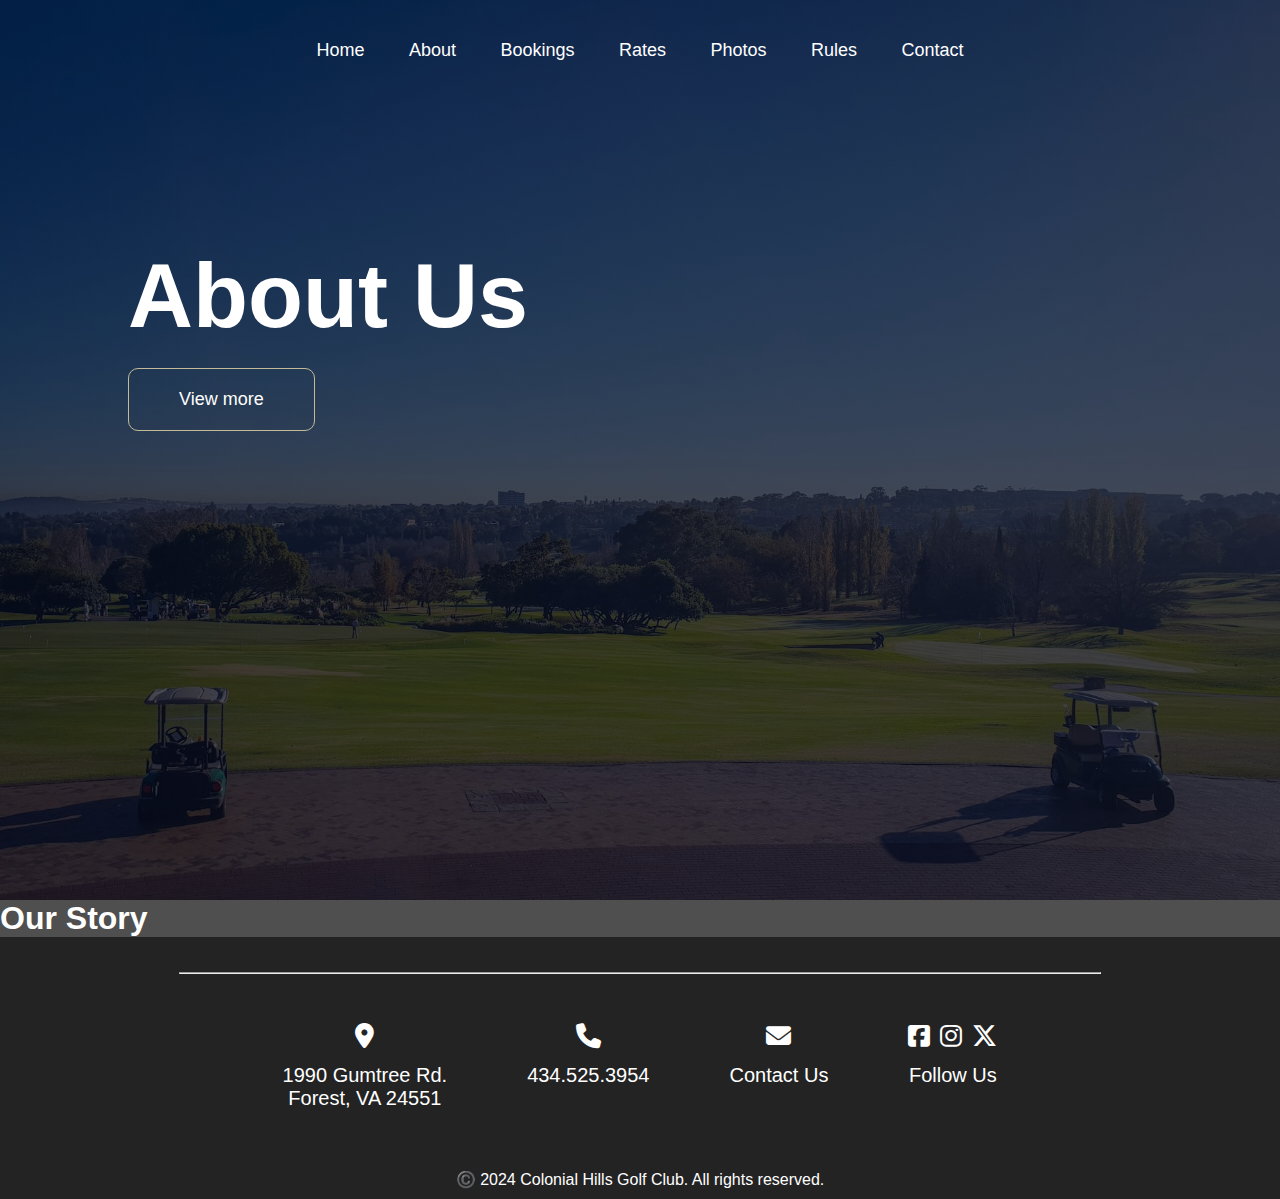
==== About/about.html @ 66ed5610 "feat: adding styling for about page" ====
<!DOCTYPE html>
<html lang="en">
<head>
    <meta charset="UTF-8">
    <meta name="viewport" content="width=device-width, initial-scale=1.0">
    <link rel="stylesheet" href="https://cdnjs.cloudflare.com/ajax/libs/font-awesome/6.6.0/css/all.min.css">
    <link rel="stylesheet" href="./about.css">
    <title>About - Colonial Hills Golf Club</title>
</head>
<body>
    <div class="header-sect">
        <div class="container">
            <nav>
                <ul>
                    <li><a href="../index.html">Home</a></li>
                    <li><a href="./About/about.html">About</a></li>
                    <li><a href="./Bookings/bookings.html">Bookings</a></li>
                    <li><a href="./Rates/rates.html">Rates</a></li>
                    <li><a href="./Photos/photos.html">Photos</a></li>
                    <li><a href="./Rules/rules.html">Rules</a></li>
                    <li><a href="#contact">Contact</a></li>
                </ul>
            </nav>
        
            <div class="header-text">
                <h1>About Us</h1>
                <button class="btn">View more</button>
            </div>
        </div>
    </div>

    <div class="middle-sect">
        <div>
            <h1>Our Story</h1>
        </div>
    </div>

    <div class="footer">
        <div class="container">
            <div class="top">
                <div class="bar-align">
                    <hr>
                </div>

                <div class="links">
                    <div class="small-sect">
                        <i class="fa-solid fa-location-dot"></i>
                        <p>1990 Gumtree Rd. <br> Forest, VA 24551</p>
                    </div>
                    <div class="small-sect">
                        <i class="fa-solid fa-phone"></i>
                        <p>434.525.3954</p>
                    </div>
                    <div class="small-sect">
                        <a href="#contact"><i class="fa-solid fa-envelope"></i></a>
                        <p>Contact Us</p>
                    </div>
                    <div class="small-sect">
                        <div class="gap">
                            <a href="https://facebook.com"><i class="fa-brands fa-square-facebook"></i></a>
                            <a href="https://instagram.com"><i class="fa-brands fa-instagram"></i></a>
                            <a href="https://x.com"><i class="fa-brands fa-x-twitter"></i></a>
                        </div>
                        <p>Follow Us</p>
                    </div>

                </div>
            </div>

            <div class="bottom">
                <div class="copyright">
                    <p>©️ 2024 Colonial Hills Golf Club. All rights reserved.</p>
                </div>
            </div>

        </div>

    </div>
</body>
</html>
---- About/about.css ----
* {
    font-family: 'Poppins', sans-serif;
    box-sizing: border-box;
    margin: 0;
    padding: 0;
}

html {
    scroll-behavior: smooth;
}

body {
    background-color: #4f4f4f;
    color: white;
}

nav {
    display: flex;
    align-items: center;
    justify-content: center;
    flex-wrap: wrap;
}

nav ul li{
    display: inline-block;
    list-style: none;
    margin: 30px 20px;
}

nav ul li a {
    color: white;
    text-decoration: none;
    font-size: 18px;
    position: relative;
}

nav ul li a::after {
    content: '';
    width: 0;
    height: 3px;
    background: #C3BA99;
    position: absolute;
    left: 0;
    bottom: -6px;
    transition: 0.5s;
}

nav ul li a:hover::after {
    width: 100%;
}

.container {
    padding: 10px 10%;
}

/**** Header Section ****/
.header-sect {
    width: 100%;
    height: 100vh;
    background-size: cover;
    background-position: center;
    background-image: linear-gradient(rgba(4, 9, 30, 0.7), rgba(4, 9, 30, 0.7)), url(../Images/about-bg.jpg);
    position: relative;
}

.header-text {
    font-size: 45px;
    margin-top: 15%;
}

.btn {
    padding: 20px 50px;
    border-radius: 10px;
    background-color: transparent;
    border: 1px solid #C3BA99;
    color: white;
    font-size: 18px;
    margin: 20px 0;
    transition: 0.5s;
}

.btn:hover {
    background-color: #C3BA99;
}


/**** Footer Section ****/
.footer {
    background-color: #232323;
}


.bar-align hr {
    width: 90%;
    margin: auto;
}

.bar-align {
    margin: 25px 0;
}


.links {
    display: flex;
    gap: 80px;
    text-align: center;
    justify-content: center;
}

.small-sect i {
    font-size: 25px;
    transition: transform 0.5s;
}

.small-sect a {
    color: white;
}

.small-sect i:hover {
    color: #C3BA99;
    transform: translateY(-5px);
}

.small-sect p {
    font-size: 20px;
    margin-top: 15px;
}

.small-sect {
    margin: 25px 0;
}

.gap {
    display: flex;
    gap: 10px;
}


.copyright p {
    text-align: center;
    margin-top: 35px;
}
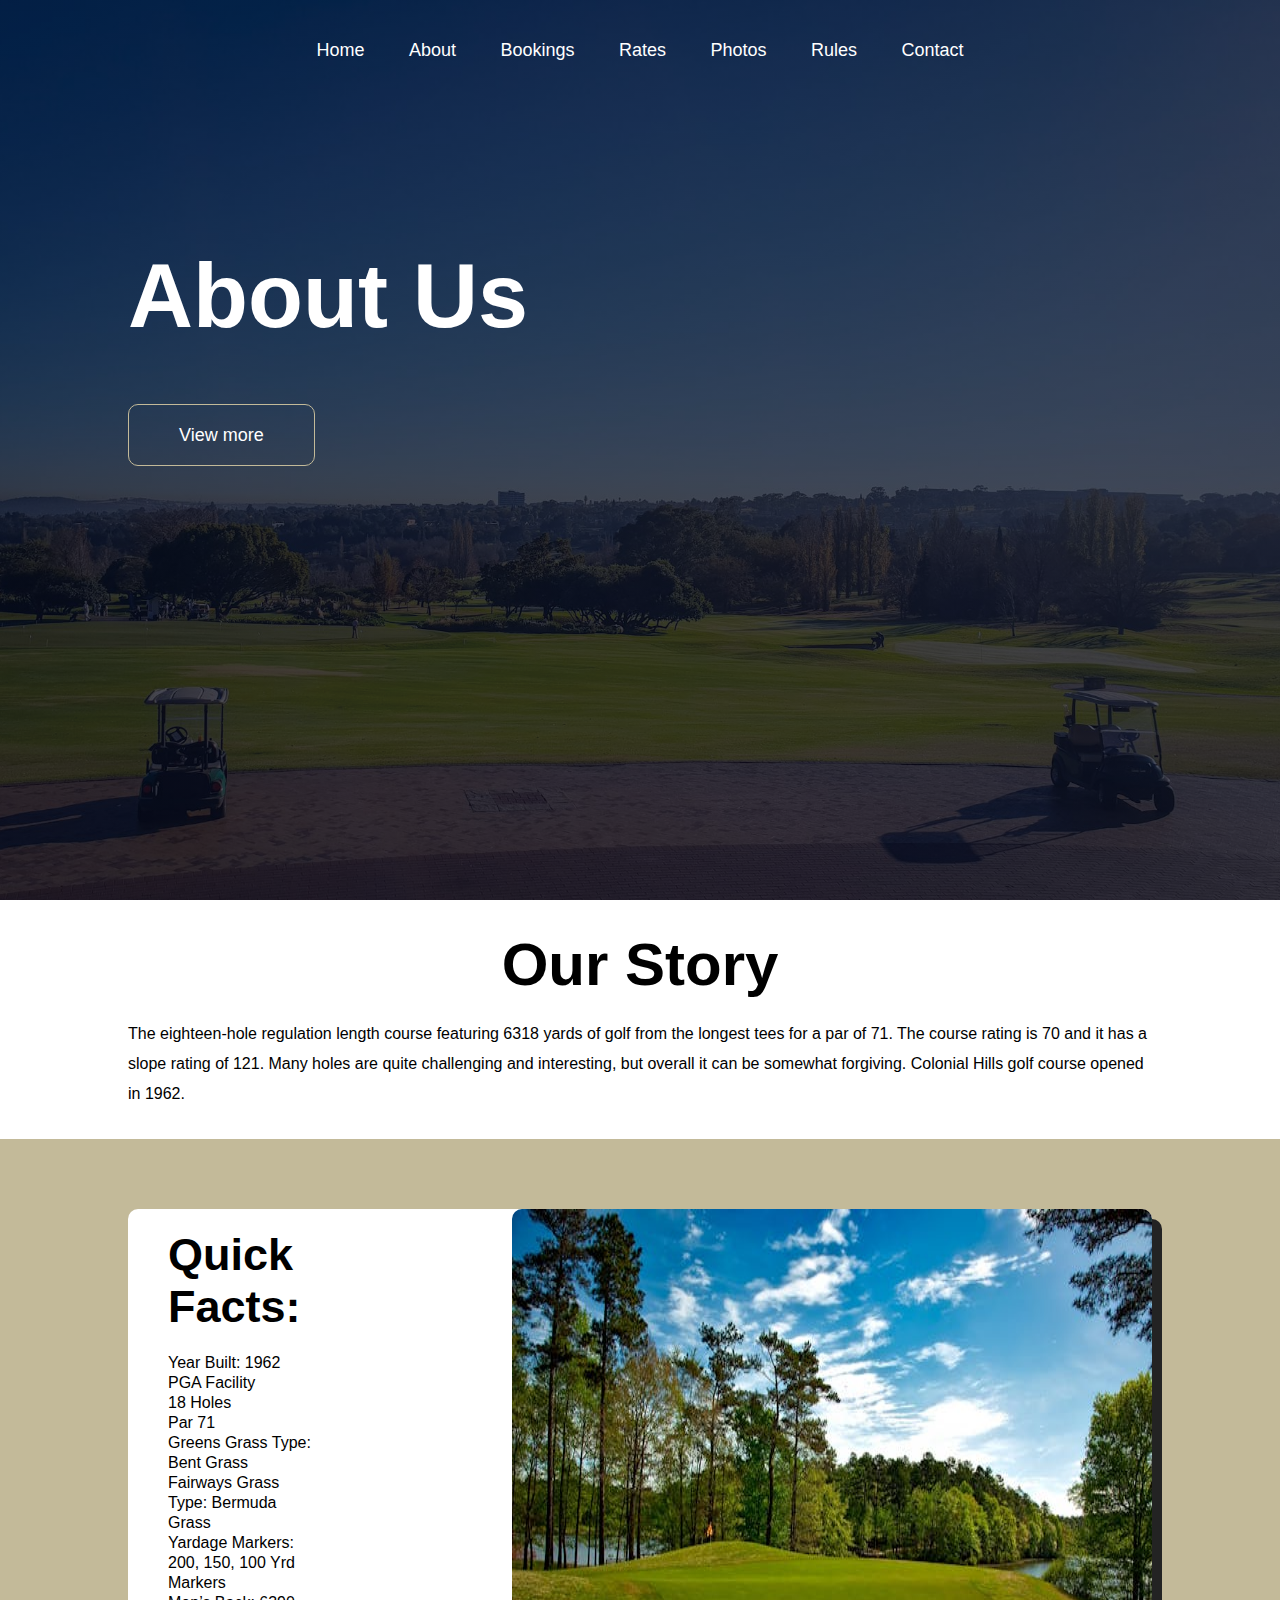
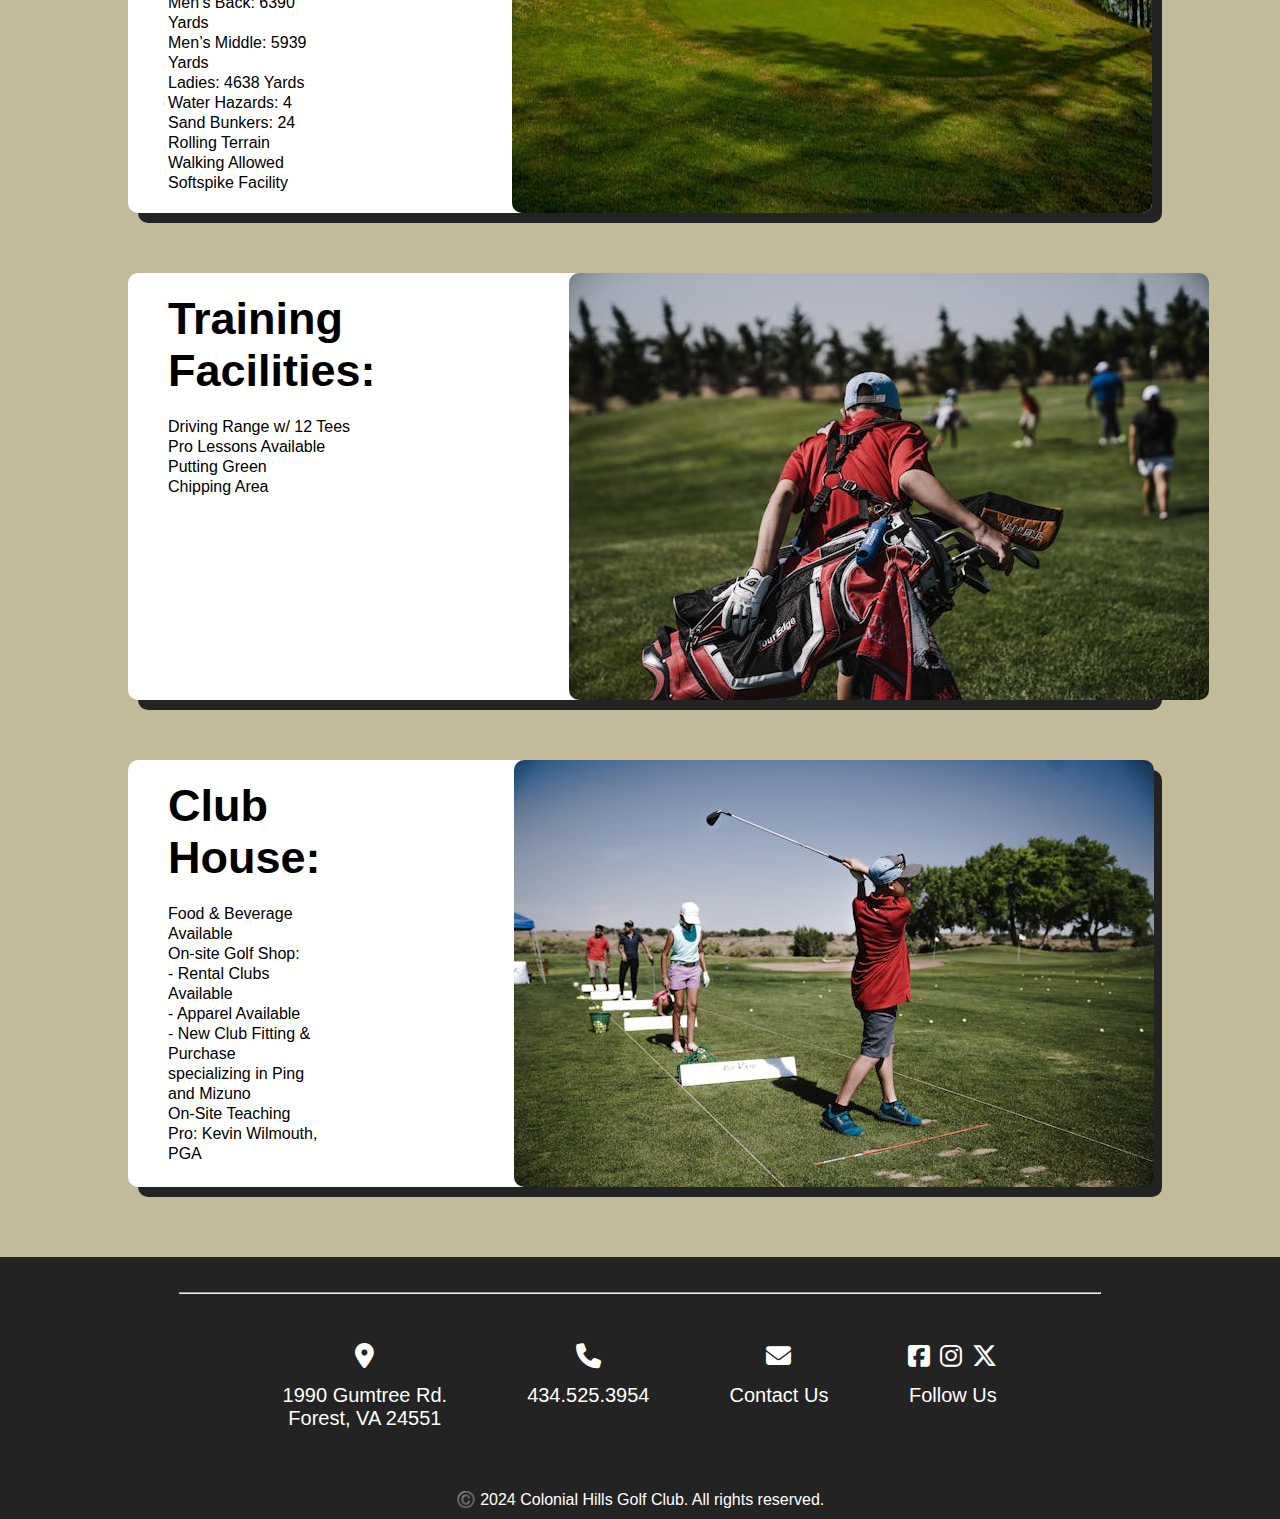
==== commit 6b0eb545: "feat: fleshed out v.1.1 of about page" ====
--- a/About/about.html
+++ b/About/about.html
@@ -24,14 +24,77 @@
         
             <div class="header-text">
                 <h1>About Us</h1>
-                <button class="btn">View more</button>
+                <br>
+                <a class="btn" href="#info-sect">View more</a>
             </div>
         </div>
     </div>
 
-    <div class="middle-sect">
-        <div>
-            <h1>Our Story</h1>
+    <div class="story-sect">
+        <div class="container">
+            <div class="story">
+                <h1>Our Story</h1>
+                <p>The eighteen-hole regulation length course featuring 6318 yards of golf from the longest tees for a par of 71. The course rating is 70 and it has a slope rating of 121. 
+                Many holes are quite challenging and interesting, but overall it can be somewhat forgiving. Colonial Hills golf course opened in 1962.</p>
+            </div>
+        </div>
+    </div>
+
+    <div class="info-sect" id="info-sect">
+        <div class="container">
+            <div class="club-info">
+                <div class="box">
+                    <div class="text-box">
+                        <h1>Quick Facts:</h1>
+                        <div class="description">
+                            <p>Year Built: 1962</p>
+                            <p>PGA Facility</p>
+                            <p>18 Holes</p>
+                            <p>Par 71</p>
+                            <p>Greens Grass Type: Bent Grass</p>
+                            <p>Fairways Grass Type: Bermuda Grass</p>
+                            <p>Yardage Markers: 200, 150, 100 Yrd Markers</p>
+                            <p>Men’s Back: 6390 Yards</p>
+                            <p>Men’s Middle: 5939 Yards</p>
+                            <p>Ladies: 4638 Yards</p>
+                            <p>Water Hazards: 4</p>
+                            <p>Sand Bunkers: 24</p>
+                            <p>Rolling Terrain</p>
+                            <p>Walking Allowed</p>
+                            <p>Softspike Facility</p>
+                        </div>
+                    </div>
+                    <img src="../Images/quick-fs-1.jpg" alt="">
+                </div>
+
+                <div class="box">
+                    <div class="text-box">
+                        <h1>Training Facilities:</h1>
+                        <div class="description">
+                            <p>Driving Range w/ 12 Tees</p>
+                            <p>Pro Lessons Available</p>
+                            <p>Putting Green</p>
+                            <p>Chipping Area</p>
+                        </div>
+                    </div>
+                    <img src="../Images/quick-fs-2.jpg" alt="">
+                </div>
+
+                <div class="box">
+                    <div class="text-box">
+                        <h1>Club House:</h1>
+                        <div class="description">
+                            <p>Food & Beverage Available</p>
+                            <p>On-site Golf Shop:</p>
+                            <p>- Rental Clubs Available</p>
+                            <p>- Apparel Available</p>
+                            <p>- New Club Fitting & Purchase specializing in Ping and Mizuno</p>
+                            <p>On-Site Teaching Pro: Kevin Wilmouth, PGA</p>
+                        </div>
+                    </div>
+                    <img src="../Images/quick-fs-3.jpg" alt="">
+                </div>
+            </div>
         </div>
     </div>
 
--- a/About/about.css
+++ b/About/about.css
@@ -10,8 +10,8 @@
 }
 
 body {
-    background-color: #4f4f4f;
-    color: white;
+    color: white;
+    background-color: #C3BA99;
 }
 
 nav {
@@ -77,14 +77,76 @@
     font-size: 18px;
     margin: 20px 0;
     transition: 0.5s;
+    text-decoration: none;
 }
 
 .btn:hover {
     background-color: #C3BA99;
 }
 
+/**** Our Story Section ****/
+
+.story-sect {
+    background-color: white;
+}
+
+
+.story {
+    color: black;
+    margin: 20px 0;
+}
+
+.story h1 {
+    text-align: center;
+    font-size: 60px;
+    margin: 20px 0;
+}
+
+.story p {
+    line-height: 30px;
+}
+
+.club-info {
+    color: black;
+    margin: 50px 0;
+}
+
+.box {
+    background-color: white;
+    border-radius: 10px;
+    display: flex;
+    gap: 15%;
+    margin: 60px 0;
+    transition:  transform 0.3s ease;
+    box-shadow: 10px 10px #232323;
+}
+
+.box:hover {
+    transform: translateY(-10px);
+}
+
+.box img {
+    border-radius: 10px;
+}
+
+.text-box {
+    padding: 20px 40px;
+}
+
+.text-box h1 {
+    font-size: 45px;
+    margin-bottom: 20px;
+}
+
+.description {
+    line-height: 20px;
+}
+
+
+
 
 /**** Footer Section ****/
+
 .footer {
     background-color: #232323;
 }
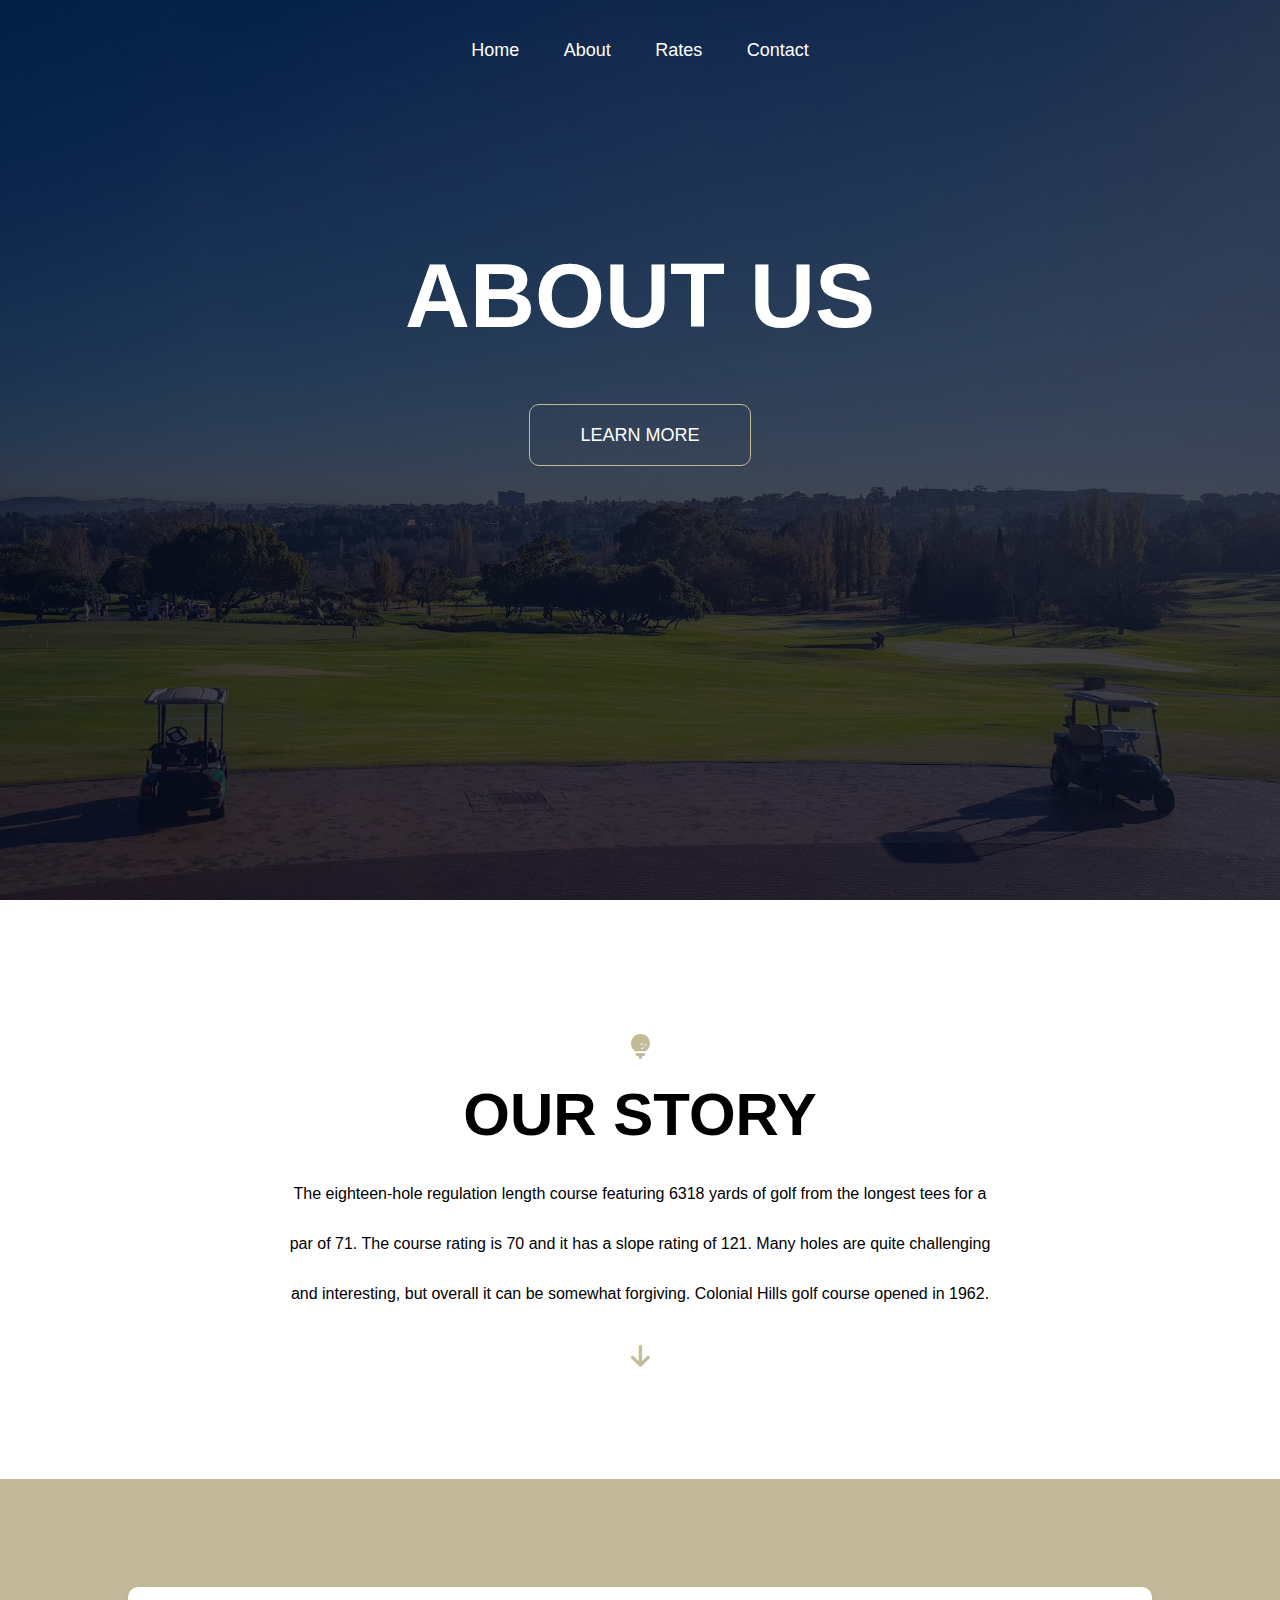
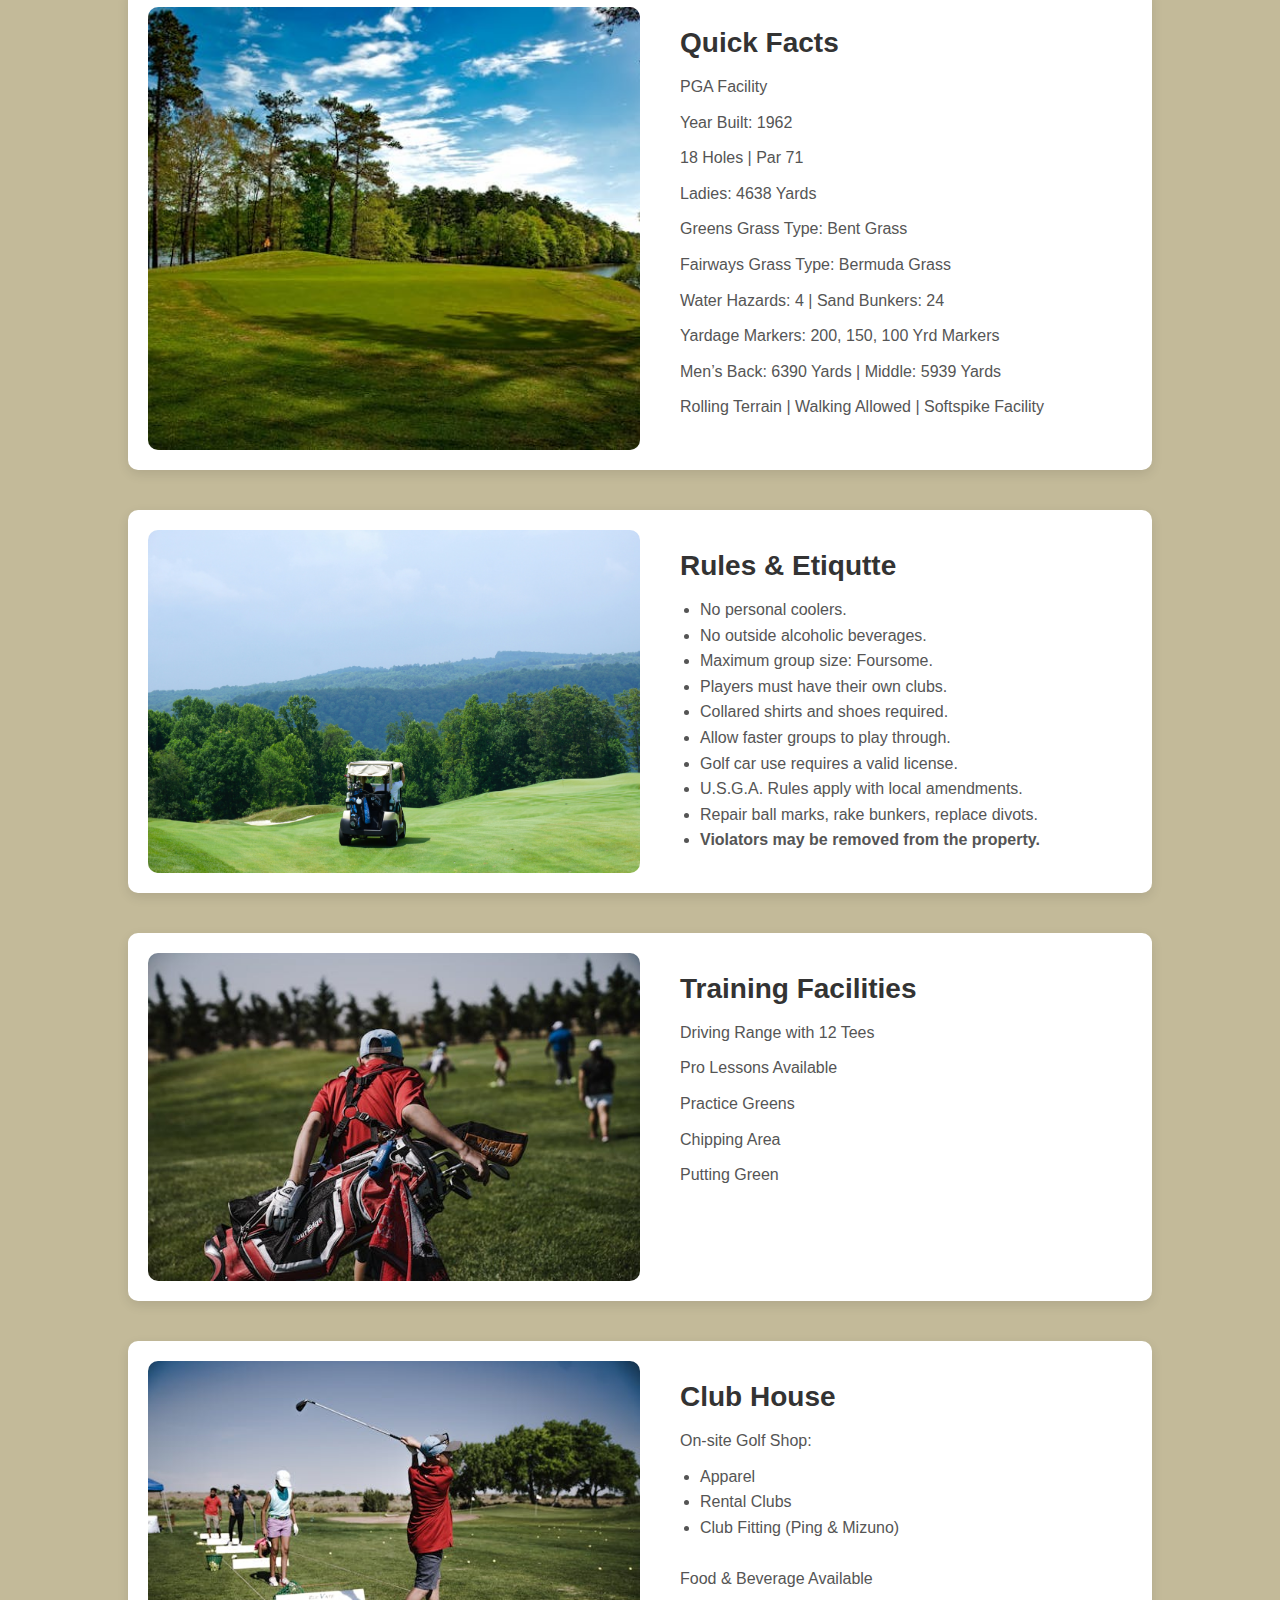
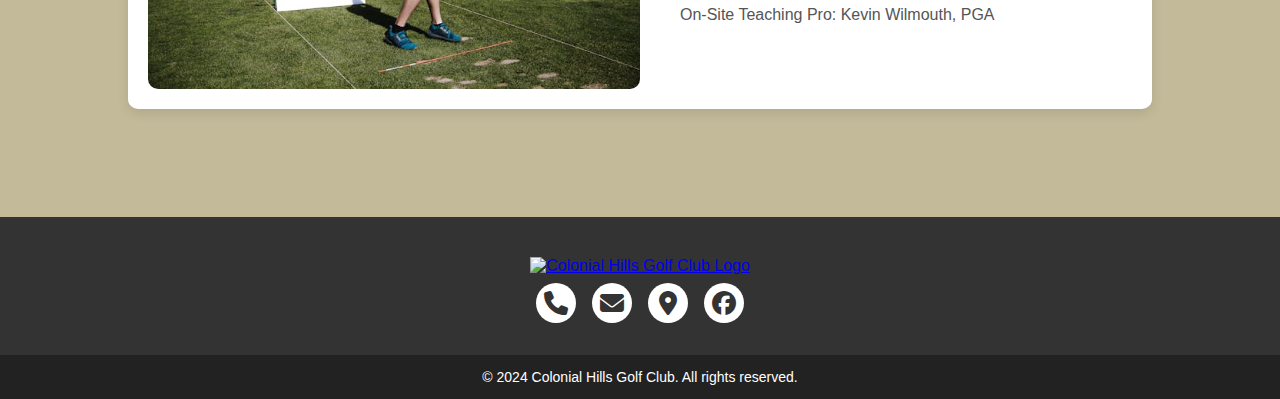
==== commit 4a17fba1: "Final UI Update" ====
--- a/About/about.html
+++ b/About/about.html
@@ -13,19 +13,16 @@
             <nav>
                 <ul>
                     <li><a href="../index.html">Home</a></li>
-                    <li><a href="./About/about.html">About</a></li>
-                    <li><a href="./Bookings/bookings.html">Bookings</a></li>
-                    <li><a href="./Rates/rates.html">Rates</a></li>
-                    <li><a href="./Photos/photos.html">Photos</a></li>
-                    <li><a href="./Rules/rules.html">Rules</a></li>
-                    <li><a href="#contact">Contact</a></li>
+                    <li><a href="../About/about.html">About</a></li>
+                    <li><a href="../Rates/rates.html">Rates</a></li>
+                    <li><a href="../Contact/contact.html">Contact</a></li>
                 </ul>
             </nav>
         
             <div class="header-text">
-                <h1>About Us</h1>
+                <h1>ABOUT US</h1>
                 <br>
-                <a class="btn" href="#info-sect">View more</a>
+                <a class="btn" href="#info-sect">LEARN MORE</a>
             </div>
         </div>
     </div>
@@ -33,9 +30,11 @@
     <div class="story-sect">
         <div class="container">
             <div class="story">
-                <h1>Our Story</h1>
+                <i class="fas fa-golf-ball icon"></i>
+                <h1>OUR STORY</h1>
                 <p>The eighteen-hole regulation length course featuring 6318 yards of golf from the longest tees for a par of 71. The course rating is 70 and it has a slope rating of 121. 
                 Many holes are quite challenging and interesting, but overall it can be somewhat forgiving. Colonial Hills golf course opened in 1962.</p>
+                <i class="fas fa-arrow-down icon"></i>
             </div>
         </div>
     </div>
@@ -44,99 +43,120 @@
         <div class="container">
             <div class="club-info">
                 <div class="box">
+                    <img src="../Images/quick-fs-1.jpg" alt="">
                     <div class="text-box">
-                        <h1>Quick Facts:</h1>
+                        <h1>Quick Facts</h1>
                         <div class="description">
+                            <p>PGA Facility</p>
                             <p>Year Built: 1962</p>
-                            <p>PGA Facility</p>
-                            <p>18 Holes</p>
-                            <p>Par 71</p>
+                            <p>18 Holes | Par 71</p>
+                            <p>Ladies: 4638 Yards</p>
                             <p>Greens Grass Type: Bent Grass</p>
                             <p>Fairways Grass Type: Bermuda Grass</p>
+                            <p>Water Hazards: 4 | Sand Bunkers: 24</p>
                             <p>Yardage Markers: 200, 150, 100 Yrd Markers</p>
-                            <p>Men’s Back: 6390 Yards</p>
-                            <p>Men’s Middle: 5939 Yards</p>
-                            <p>Ladies: 4638 Yards</p>
-                            <p>Water Hazards: 4</p>
-                            <p>Sand Bunkers: 24</p>
-                            <p>Rolling Terrain</p>
-                            <p>Walking Allowed</p>
-                            <p>Softspike Facility</p>
+                            <p>Men’s Back: 6390 Yards | Middle: 5939 Yards</p>
+                            <p>Rolling Terrain | Walking Allowed | Softspike Facility</p>
                         </div>
                     </div>
-                    <img src="../Images/quick-fs-1.jpg" alt="">
                 </div>
-
+    
                 <div class="box">
+                    <img src="../Images/quick-fs-4.jpg" alt="">
                     <div class="text-box">
-                        <h1>Training Facilities:</h1>
+                        <h1>Rules & Etiqutte</h1>
                         <div class="description">
-                            <p>Driving Range w/ 12 Tees</p>
-                            <p>Pro Lessons Available</p>
-                            <p>Putting Green</p>
-                            <p>Chipping Area</p>
+                            <ul>
+                                <li>No personal coolers.</li>
+                                <li>No outside alcoholic beverages.</li>
+                                <li>Maximum group size: Foursome.</li>
+                                <li>Players must have their own clubs.</li>
+                                <li>Collared shirts and shoes required.</li>
+                                <li>Allow faster groups to play through.</li>
+                                <li>Golf car use requires a valid license.</li>
+                                <li>U.S.G.A. Rules apply with local amendments.</li>
+                                <li>Repair ball marks, rake bunkers, replace divots.</li>
+                                <strong><li>Violators may be removed from the property.</li></strong>
+                            </ul>
                         </div>
                     </div>
+                </div>
+    
+                <div class="box">
                     <img src="../Images/quick-fs-2.jpg" alt="">
+                    <div class="text-box">
+                        <h1>Training Facilities</h1>
+                        <div class="description">
+                            <p>Driving Range with 12 Tees</p>
+                            <p>Pro Lessons Available</p>
+                            <p>Practice Greens</p>
+                            <p>Chipping Area</p>
+                            <p>Putting Green</p>
+                        </div>
+                    </div>
                 </div>
-
+    
                 <div class="box">
+                    <img src="../Images/quick-fs-3.jpg" alt="">
                     <div class="text-box">
-                        <h1>Club House:</h1>
+                        <h1>Club House</h1>
                         <div class="description">
+                            <p>On-site Golf Shop:</p>
+                            <ul>
+                                <li>Apparel</li>
+                                <li>Rental Clubs</li>
+                                <li>Club Fitting (Ping & Mizuno)</li>
+                            </ul>
+                            <br>
                             <p>Food & Beverage Available</p>
-                            <p>On-site Golf Shop:</p>
-                            <p>- Rental Clubs Available</p>
-                            <p>- Apparel Available</p>
-                            <p>- New Club Fitting & Purchase specializing in Ping and Mizuno</p>
                             <p>On-Site Teaching Pro: Kevin Wilmouth, PGA</p>
                         </div>
                     </div>
-                    <img src="../Images/quick-fs-3.jpg" alt="">
                 </div>
             </div>
         </div>
     </div>
+    
 
     <div class="footer">
-        <div class="container">
-            <div class="top">
-                <div class="bar-align">
-                    <hr>
+        <div class="footer-content">
+            <div class="footer-logo">
+                <a href="#home" target="_blank" class="logo">
+                    <img src="../images/logo.png" alt="Colonial Hills Golf Club Logo">
+                </a>
+            </div>
+    
+            <div class="contact-info">
+                <div class="contact-item">
+                    <div class="icon-container">
+                        <i class="fa-solid fa-phone"></i>
+                    </div>
+                    <span class="contact-text">434.525.3954</span>
                 </div>
-
-                <div class="links">
-                    <div class="small-sect">
+                <div class="contact-item">
+                    <div class="icon-container">
+                        <i class="fa-solid fa-envelope"></i>
+                    </div>
+                    <span class="contact-text">info@colonialhillsgolf.com</span>
+                </div>
+                <div class="contact-item">
+                    <div class="icon-container">
                         <i class="fa-solid fa-location-dot"></i>
-                        <p>1990 Gumtree Rd. <br> Forest, VA 24551</p>
                     </div>
-                    <div class="small-sect">
-                        <i class="fa-solid fa-phone"></i>
-                        <p>434.525.3954</p>
+                    <span class="contact-text">1990 Gumtree Rd, Forest, VA 24551</span>
+                </div>
+                <div class="contact-item">
+                    <div class="icon-container">
+                        <i class="fa-brands fa-facebook"></i>
                     </div>
-                    <div class="small-sect">
-                        <a href="#contact"><i class="fa-solid fa-envelope"></i></a>
-                        <p>Contact Us</p>
-                    </div>
-                    <div class="small-sect">
-                        <div class="gap">
-                            <a href="https://facebook.com"><i class="fa-brands fa-square-facebook"></i></a>
-                            <a href="https://instagram.com"><i class="fa-brands fa-instagram"></i></a>
-                            <a href="https://x.com"><i class="fa-brands fa-x-twitter"></i></a>
-                        </div>
-                        <p>Follow Us</p>
-                    </div>
-
+                    <span class="contact-text">Connect on Facebook</span>
                 </div>
             </div>
-
-            <div class="bottom">
-                <div class="copyright">
-                    <p>©️ 2024 Colonial Hills Golf Club. All rights reserved.</p>
-                </div>
-            </div>
-
         </div>
+        <div class="copyright">
+            <p>&copy; 2024 Colonial Hills Golf Club. All rights reserved.</p>
+        </div>
+    </div>
 
     </div>
 </body>
--- a/About/about.css
+++ b/About/about.css
@@ -66,6 +66,7 @@
 .header-text {
     font-size: 45px;
     margin-top: 15%;
+    text-align: center;
 }
 
 .btn {
@@ -87,7 +88,15 @@
 /**** Our Story Section ****/
 
 .story-sect {
+    text-align: center;
     background-color: white;
+    padding: 5em 15%;
+}
+
+.story-sect .icon {
+    padding-top: 1em;
+    font-size: 25px;
+    color: #C3BA99;
 }
 
 
@@ -103,102 +112,145 @@
 }
 
 .story p {
-    line-height: 30px;
-}
+    line-height: 50px;
+}
+
+/**** Club Info Section ****/
 
 .club-info {
-    color: black;
+    color: #333;
     margin: 50px 0;
+    padding: 0.5em 0;
 }
 
 .box {
-    background-color: white;
+    background-color: #fff;
     border-radius: 10px;
     display: flex;
-    gap: 15%;
-    margin: 60px 0;
-    transition:  transform 0.3s ease;
-    box-shadow: 10px 10px #232323;
+    gap: 20px;
+    margin: 40px 0;
+    padding: 20px;
+    transition: transform 0.3s ease;
+    box-shadow: 0 4px 12px rgba(0, 0, 0, 0.1);
 }
 
 .box:hover {
-    transform: translateY(-10px);
+    transform: translateY(-8px);
 }
 
 .box img {
     border-radius: 10px;
+    width: 50%;
+    object-fit: cover;
 }
 
 .text-box {
-    padding: 20px 40px;
+    padding: 20px;
 }
 
 .text-box h1 {
-    font-size: 45px;
-    margin-bottom: 20px;
+    font-size: 28px;
+    margin-bottom: 15px;
+    color: #333;
+    font-weight: 600;
 }
 
 .description {
-    line-height: 20px;
-}
-
+    font-size: 16px;
+    line-height: 1.6;
+    color: #555;
+}
+
+.description p {
+    margin-bottom: 10px;
+}
+
+.description ul {
+    padding-left: 20px;
+    margin: 0;
+}
 
 
 
 /**** Footer Section ****/
 
 .footer {
-    background-color: #232323;
-}
-
-
-.bar-align hr {
-    width: 90%;
-    margin: auto;
-}
-
-.bar-align {
-    margin: 25px 0;
-}
-
-
-.links {
-    display: flex;
-    gap: 80px;
-    text-align: center;
+    background-color: #333;
+    text-align: center;
+    color: white;
+}
+
+.footer-content {
+    padding: 2em 0;
+    display: flex;
+    flex-direction: column;
+    align-items: center;
+}
+
+.footer-logo img {
+    max-width: 20em;
+    padding: 0.5em 0;
+}
+
+.contact-info {
+    display: flex;
     justify-content: center;
-}
-
-.small-sect i {
-    font-size: 25px;
-    transition: transform 0.5s;
-}
-
-.small-sect a {
-    color: white;
-}
-
-.small-sect i:hover {
-    color: #C3BA99;
-    transform: translateY(-5px);
-}
-
-.small-sect p {
-    font-size: 20px;
-    margin-top: 15px;
-}
-
-.small-sect {
-    margin: 25px 0;
-}
-
-.gap {
-    display: flex;
-    gap: 10px;
-}
-
-
-.copyright p {
-    text-align: center;
-    margin-top: 35px;
-}+    gap: 1em;
+    flex-wrap: wrap;
+}
+
+.contact-item {
+    gap: 0.5em;
+    display: flex;
+    align-items: center;
+    border-radius: 15px;
+    transition: background-color 0.3s ease, transform 0.3s ease;
+}
+
+.icon-container {
+    width: 40px;
+    height: 40px;
+    background-color: white;
+    border-radius: 50%;
+    display: flex;
+    justify-content: center;
+    align-items: center;
+    color: #333;
+    font-size: 1.5em;
+    transition: transform 0.3s ease, background-color 0.3s ease;
+}
+
+.contact-text {
+    display: none;
+    font-size: 1.2em;
+    color: #444;
+    padding-right: 0.5em;
+    transition: opacity 0.3s ease;
+}
+
+.contact-item:hover {
+    background-color: white;
+    border-radius: 15px;
+    transform: scale(1.05); /* Slight zoom effect for better hover feedback */
+}
+
+.contact-item:hover .contact-text {
+    display: inline-block;
+    color: #444;
+    opacity: 1; /* Ensure text becomes visible smoothly */
+}
+
+.copyright {
+    background-color: #222;
+    color: white;
+    font-size: 14px;
+    padding: 1em 0;
+}
+
+/* Additional Responsive Design */
+@media (max-width: 768px) {
+    .contact-info {
+        flex-direction: column;
+        gap: 0.5em;
+    }
+}
